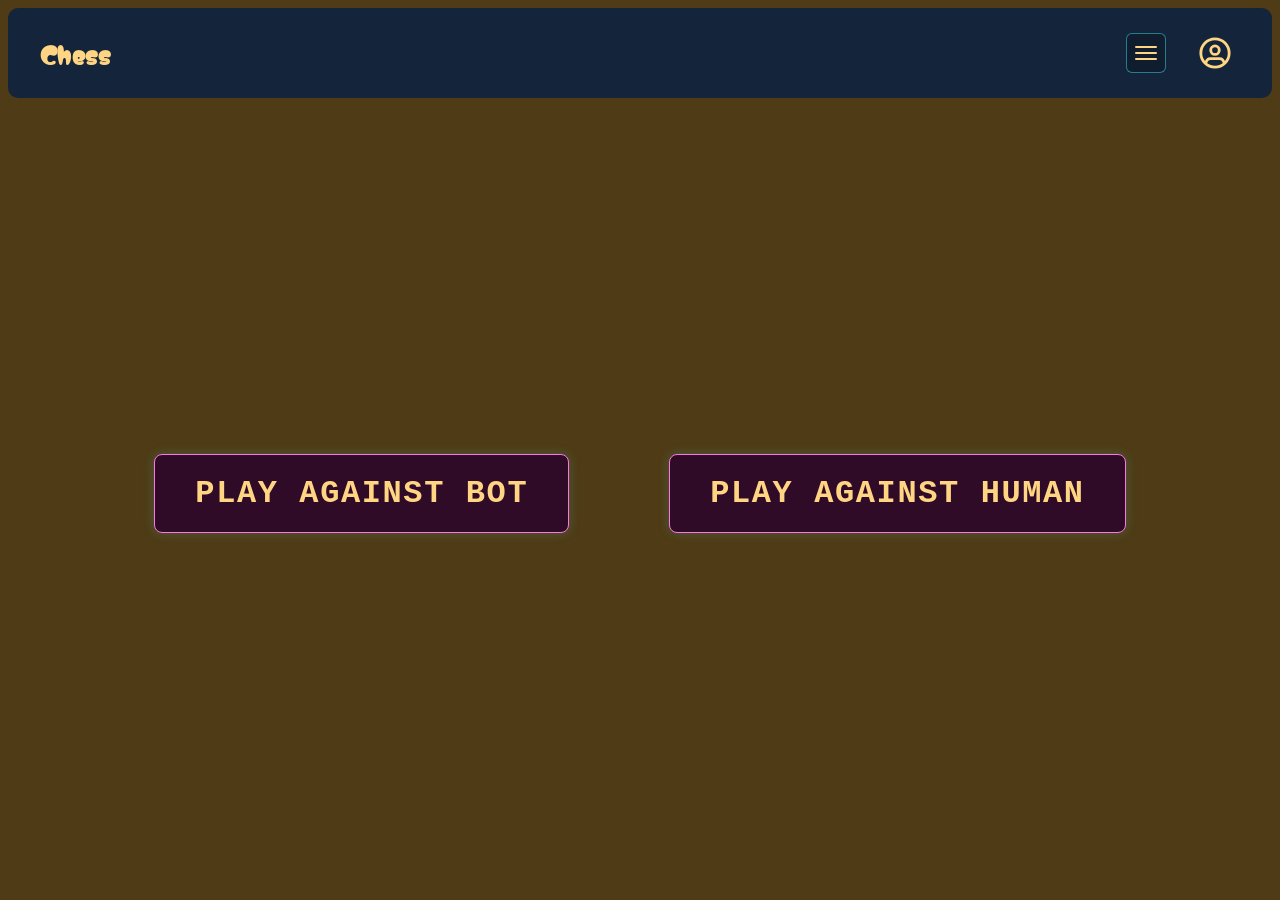
==== src/main/resources/static/play.html @ 2b7f992f "implemented teh setup of a good web page where player can play with boot and other player that are c" ====
<!DOCTYPE html>
<html lang="en">
<head>
    <link rel="stylesheet" href="./css/variables.css">
    <link rel="stylesheet" href="./css/layout.css">
    <link rel="stylesheet" href="./css/controls.css">
    <link rel="stylesheet" href="./css/board.css">
    <link rel="stylesheet" href="./css/overlay.css">
    <link rel="stylesheet" href="./css/board.css">
    <link rel="stylesheet" href="./css/overlay.css">
    <link rel="preconnect" href="https://fonts.googleapis.com">
    <link rel="preconnect" href="https://fonts.gstatic.com" crossorigin>
    <link href="https://fonts.googleapis.com/css2?family=Matemasie&family=Ubuntu+Mono:ital,wght@0,400;0,700;1,400;1,700&display=swap" rel="stylesheet">
    <meta charset="UTF-8">
    <meta name="viewport" content="width=device-width, initial-scale=1.0">

</head>
<body>
    <nav class="navbar">
        <div class="navbar-brand">
            <a class="navbar-brand-link" href="./index.html" aria-label="Go to home page">
                <span class="navbar-title">Chess</span>
            </a>
        </div>

        <ul class="navbar-links" id="navbar-links">
            <li><a href="./play.html" class="navbar-link active">Play</a></li>
            <li><a href="#" class="navbar-link">Stats</a></li>
            <li><a href="#" class="navbar-link">Settings</a></li>
        </ul>

        <button class="navbar-menu-button" id="navbar-menu-button" type="button" aria-label="Open navigation menu" aria-expanded="false" aria-controls="navbar-links">
            <span></span>
            <span></span>
            <span></span>
        </button>

        <button class="navbar-profile" title="Profile" aria-label="Profile">
            <svg xmlns="http://www.w3.org/2000/svg" width="40" height="40" viewBox="0 0 24 24" fill="none" stroke="currentColor" stroke-width="2" stroke-linecap="round" stroke-linejoin="round">
                <path d="M5.52 19c.64-2.2 1.84-3 3.22-3h6.52c1.38 0 2.58.8 3.22 3"/>
                <circle cx="12" cy="10" r="3"/>
                <circle cx="12" cy="12" r="10"/>
            </svg>
        </button>
    </nav>

    <div class="game-mode">
        <div>
            <button id="play-bot-button" class="btn btn-primary">Play against Bot</button>
        </div>
        <div>
            <button id="play-human-button" class="btn btn-primary">Play against Human</button>
        </div>
    </div>

    <div class="game-layout game-board-screen">
        <div class="right-panel">
            <div class="player-content">
                <div class="profile">
                    <div id="player1-avatar" class="profile-avatar">
                        <svg xmlns="http://www.w3.org/2000/svg" width="40" height="40" fill="currentColor" class="bi bi-robot" viewBox="0 0 16 16">
                            <path d="M6 12.5a.5.5 0 0 1 .5-.5h3a.5.5 0 0 1 0 1h-3a.5.5 0 0 1-.5-.5M3 8.062C3 6.76 4.235 5.765 5.53 5.886a26.6 26.6 0 0 0 4.94 0C11.765 5.765 13 6.76 13 8.062v1.157a.93.93 0 0 1-.765.935c-.845.147-2.34.346-4.235.346s-3.39-.2-4.235-.346A.93.93 0 0 1 3 9.219zm4.542-.827a.25.25 0 0 0-.217.068l-.92.9a25 25 0 0 1-1.871-.183.25.25 0 0 0-.068.495c.55.076 1.232.149 2.02.193a.25.25 0 0 0 .189-.071l.754-.736.847 1.71a.25.25 0 0 0 .404.062l.932-.97a25 25 0 0 0 1.922-.188.25.25 0 0 0-.068-.495c-.538.074-1.207.145-1.98.189a.25.25 0 0 0-.166.076l-.754.785-.842-1.7a.25.25 0 0 0-.182-.135"/>
                            <path d="M8.5 1.866a1 1 0 1 0-1 0V3h-2A4.5 4.5 0 0 0 1 7.5V8a1 1 0 0 0-1 1v2a1 1 0 0 0 1 1v1a2 2 0 0 0 2 2h10a2 2 0 0 0 2-2v-1a1 1 0 0 0 1-1V9a1 1 0 0 0-1-1v-.5A4.5 4.5 0 0 0 10.5 3h-2zM14 7.5V13a1 1 0 0 1-1 1H3a1 1 0 0 1-1-1V7.5A3.5 3.5 0 0 1 5.5 4h5A3.5 3.5 0 0 1 14 7.5"/>
                        </svg>
                    </div>
                    <div class="profile-info">
                        <span id="player1-name" class="profile-name">Player 1</span>
                        <span class="profile-rating">1200</span>
                    </div>
                </div> 
                <div class="clock">
                    <span id="clock1" class="clock-time">00:00</span>
                </div>
            </div>
            <div class="grid-board"></div>
            <div class="player-content">
                <div class="profile">
                <div id="player2-avatar" class="profile-avatar">
                    <svg xmlns="http://www.w3.org/2000/svg" width="40" height="40" fill="currentColor" class="bi bi-person-fill" viewBox="0 0 16 16">
                        <path d="M3 14s-1 0-1-1 1-4 6-4 6 3 6 4-1 1-1 1zm5-6a3 3 0 1 0 0-6 3 3 0 0 0 0 6"/>
                    </svg>
                </div>
                <div class="profile-info">
                    <span id="player2-name" class="profile-name">Player 2</span>
                    <span class="profile-rating">1200</span>
                </div>
                </div>
                <div class="clock">
                    <span id="clock2" class="clock-time">00:00</span>
                </div>
            </div>
            
        </div>
    </div>

    <div id="game-over-overlay" class="game-over-overlay" aria-live="polite" aria-atomic="true">
        <div class="game-over-card">
            <h2 id="game-over-title">Game Over</h2>
            <p id="game-over-detail"></p>
            <button id="play-again-button" class="btn btn-primary">Play Again</button>
        </div>
    </div>

    <script type="module" src="./js/main.js"></script>
</body>
</html>
---- src/main/resources/static/css/variables.css ----
/* Central theme tokens. Every color/size a theme or settings UI would
   want to change lives here as a custom property; every other
   stylesheet references the variable instead of a literal value.
   A board color picker just needs to call, e.g.:
   document.documentElement.style.setProperty('--color-square-dark', value) */

:root {
    /* Board */
    --square-size: 80px;
    --color-square-light: #F5F5F4;
    --color-square-dark: #6A9B41;
    --color-square-selected: rgba(249, 249, 148, 0.8);
    --color-square-last-move: rgba(181, 205, 58, 0.8);
    --color-move-indicator: rgba(0, 0, 0, 0.2);

    /* Neon cyan and pink accents */
    --color-accent: #300b28;
    --color-accent-border: #ff75e5;
    --color-accent-hover: #ff5be0;
    --color-accent-glow: rgba(255, 43, 214, 0.65);

    /* Panels & surfaces */
    --color-page-bg: #4F3B15;
    --color-panel-bg: rgba(40, 85, 145, 0.96);
    --color-panel-bg-alt: rgba(15, 49, 76, 0.96);
    --color-panel-bg-hover: rgba(20, 77, 103, 0.96);
    --color-border-subtle: rgba(65, 244, 255, 0.45);
    --color-overlay-bg: rgba(2, 8, 20, 0.78);
    --color-navbar: #14243A;
    --color-navbar-link: #8ffcff;

    /* Text */
    --color-text: #FFD482;

    /* Shadows */
    --shadow-sm: 0 0 12px rgba(65, 244, 255, 0.18);
    --shadow-md: 0 0 20px rgba(65, 244, 255, 0.24);
    --shadow-lg: 0 0 60px rgba(255, 43, 214, 0.3);
}
---- src/main/resources/static/css/layout.css ----
/* Page-level layout: how the panels and page chrome are arranged.
   Nothing board-specific lives here. */

body {
    display: flex;
    flex-direction: column;
    align-items: center;
    font-family: sans-serif;
    background: var(--color-page-bg);
}

h1 {
    color: var(--color-text);
    margin-bottom: 40px;
}

.game-layout {
    display: flex;
    flex-direction: row;
    align-items: center;
    justify-content: center;
    gap: 100px;
    width: 100%;
    min-height: calc(100vh - 110px);
    max-width: 1200px;
}

.game-mode {
    display: flex;
    flex-direction: row;
    align-items: center;
    justify-content: center;
    gap: 100px;
    min-height: calc(100vh - 110px);
    width: 100%;
    font-family: "Ubuntu Mono", monospace;
}

.game-mode.is-hidden {
    display: none;
}

.game-board-screen {
    display: none;
}

.game-board-screen.is-visible {
    display: flex;
}

.profile {
    display: flex;
    align-self: center;
    justify-content: center;
    gap: 12px;
    margin-bottom: 16px;
}

.player-content {
    display: flex;
    align-items: center;
    justify-content: space-between;
    width: 100%;
}

.profile-name {
    font-family: "Ubuntu Mono", monospace;
    font-size: 1.5rem;
    font-weight: 600;
    color: var(--color-text);
}

.profile-avatar{
    display: flex;
    align-items: center;
    justify-content: center;
    width: 50px;
    height: 50px;
    background: #ddcfcf;
    color: black;
    font-size: 1.5rem;
    font-weight: bold;
    border-radius: 20%;
}

.clock{
    display: flex;
    align-items: center;
    justify-content: center;
    min-width: 90px;
    padding: 8px 12px;
    border: 2px solid var(--color-border-subtle);
    border-radius: 4px;
    background: var(--color-panel-bg-alt);
    color: var(--color-text);
    font-family: "Ubuntu Mono", monospace;
    font-size: 1.5rem;
    font-weight: 700;
}
.profile-rating {
    font-family: "Ubuntu Mono", monospace;
    font-size: 1.5rem;
    color: var(--color-text);
}

.board-only .left-panel {
    display: none;
}

.left-panel {
    display: flex;
    flex-direction: column;
    align-items: center;
    gap: 16px;
}
.right-panel {
    display: flex;
    flex-direction: column;
    align-items: center;
    gap: 16px;
}



.navbar {
    position: relative;
    display: flex;
    justify-content: space-between;
    align-items: center;
    background: var(--color-navbar);
    width: 100%;
    box-sizing: border-box;
    border-radius: 10px;
    padding: 25px 32px;
    gap: 24px;
}

.navbar-brand {
    display: flex;
    align-items: center;
    gap: 10px;
    color: var(--color-text);
    font-family: "Matemasie", cursive;
    font-weight: 700;
    font-size: 1.4rem;
    letter-spacing: 0.02em;
}

.navbar-brand-link {
    color: inherit;
    text-decoration: none;
}


.navbar-links {
    position: absolute;
    top: calc(100% + 8px);
    right: 32px;
    z-index: 1;
    display: flex;
    flex-direction: column;
    gap: 8px;
    min-width: 150px;
    list-style: none;
    margin: 0;
    padding: 12px;
    border: 1px solid var(--color-border-subtle);
    border-radius: 8px;
    background: var(--color-navbar);
    box-shadow: var(--shadow-md);
    opacity: 0;
    pointer-events: none;
    transform: translateX(120%);
    visibility: hidden;
    transition: opacity 0.25s ease, transform 0.25s ease, visibility 0.25s ease;
}

.navbar-menu-button {
    display: flex;
    flex-direction: column;
    justify-content: center;
    gap: 4px;
    width: 40px;
    height: 40px;
    padding: 8px;
    border: 1px solid var(--color-border-subtle);
    border-radius: 6px;
    background: rgba(0, 0, 0, 0.18);
    color: var(--color-text);
    cursor: pointer;
    margin-left: auto;
}

.navbar-menu-button span {
    display: block;
    width: 100%;
    height: 2px;
    border-radius: 2px;
    background: currentColor;
}

.navbar-menu-button:hover {
    background: rgba(0, 0, 0, 0.32);
}

.navbar-links.is-open {
    opacity: 1;
    pointer-events: auto;
    transform: translateX(0);
    visibility: visible;
}

.navbar-link {
    color: var(--color-navbar-link);
    text-decoration: none;
    font-weight: 600;
    font-size: 1.2rem;
    font-family: "Ubuntu Mono", monospace;
    padding: 6px 2px;
    border-bottom: 2px solid transparent;
    transition: color 0.2s ease, border-color 0.2s ease, font-size 0.2s ease;
}

.navbar-link:hover {
    color: var(--color-navbar-link);
    font-size: 1.4rem;
}

.navbar-link.active {
    color: var(--color-text);
}

.navbar-profile {
    display: flex;
    align-items: center;
    justify-content: center;
    width: 50px;
    height: 36px;
    flex-shrink: 0;
    border: 2px solid transparent;
    background: var(--color-navbar);
    color: var(--color-text);
    cursor: pointer;
   
}
---- src/main/resources/static/css/controls.css ----
/* Buttons and the FEN input row. New buttons follow this .btn pattern. */

.controls-container {
    display: flex;
    gap: 20px;
    z-index: 10;
}

.btn {
    padding: 20px 40px;
    font-size: 2rem;
    font-weight: bold;
    color: var(--color-text);
    background-color: var(--color-panel-bg-alt);
    border: 1px solid var(--color-border-subtle);
    border-radius: 8px;
    cursor: pointer;
    transition: all 0.2s ease;
    box-shadow: var(--shadow-sm);
    font-family: "Ubuntu Mono", monospace;
    text-transform: uppercase;
    letter-spacing: 0.05em;
}

.btn:hover {
    background-color: var(--color-panel-bg-hover);
    transform: translateY(-2px);
    box-shadow: var(--shadow-md);
}

.btn:active {
    transform: translateY(1px);
    box-shadow: 0 4px 8px rgba(0, 0, 0, 0.2);
}

/* Specific style to make the Play Engine button pop */
.btn-primary {
    background-color: var(--color-accent);
    border-color: var(--color-accent-border);
}

.btn-primary:hover {
    background-color: var(--color-accent-hover);
}

.fen-container {
    display: flex;
    gap: 12px;
    z-index: 10;
    width: 100%;
    max-width: 550px;
}

#fen-input {
    flex-grow: 1;
    padding: 12px 16px;
    font-size: 1rem;
    color: var(--color-text);
    background-color: var(--color-panel-bg);
    border: 1px solid var(--color-border-subtle);
    border-radius: 8px;
    font-family: inherit;
    box-shadow: inset 0 2px 4px rgba(0, 0, 0, 0.3);
}

#fen-input:focus {
    outline: none;
    border-color: var(--color-accent-border);
    box-shadow: 0 0 8px var(--color-accent-glow);
}
---- src/main/resources/static/css/board.css ----
/* The board itself: grid, squares, pieces, drag ghost, move indicators. */

.grid-board {
    display: grid;
    grid-template-columns: repeat(8, 1fr);
    width: calc(var(--square-size) * 8);
    border: 10px solid var(--color-accent);
    border-radius: 10px;
    user-select: none;
}

.square {
    position: relative;
    height: var(--square-size);
}

.light-square {
    background-color: var(--color-square-light);
}

.dark-square {
    background-color: var(--color-square-dark);
}

.selected-square {
    background-color: var(--color-square-selected) !important;
}

.last-move-highlight {
    background-color: var(--color-square-last-move) !important;
}

.piece {
    cursor: grab;
}

.piece:active {
    cursor: grabbing;
}

.dragging-piece {
    position: absolute;
    width: 128px;
    height: 128px;
    pointer-events: none;
    z-index: 1000;
    transform: translate(-50%, -50%);
}

.grid-board.flipped .piece {
    transform: rotate(180deg);
}

.grid-board.flipped {
    transform: rotate(180deg);
}

/* Keep the floating piece upright when dragging */
.dragging-piece.flipped-drag {
    transform: rotate(180deg);
}

.legal-move-indicator {
    position: absolute;
    top: 50%;
    left: 50%;
    transform: translate(-50%, -50%);
    z-index: 5;
    pointer-events: none;
    width: 25px;
    height: 25px;
    border-radius: 50%;
    background-color: var(--color-move-indicator);
}

.legal-capture-indicator {
    position: absolute;
    top: 50%;
    left: 50%;
    transform: translate(-50%, -50%);
    z-index: 5;
    pointer-events: none;

    /* Make the circle bigger, but hollow! */
    width: 65px;
    height: 65px;
    border-radius: 50%;
    background-color: transparent; /* Empty middle */

    /* A thick transparent border to create the 'target ring' look */
    border: 7px solid var(--color-move-indicator);
}
---- src/main/resources/static/css/overlay.css ----
/* Things that float above the board: the promotion picker and the
   game-over modal. */

.promotion-menu {
    position: absolute;
    left: 0;
    background-color: white;
    border: 2px solid #333;
    box-shadow: 0px 4px 8px rgba(0, 0, 0, 0.5);
    display: flex;
    flex-direction: row;
    z-index: 1000;
    border-radius: 5px;
    overflow: hidden;
}

.promotion-option {
    width: var(--square-size);
    height: var(--square-size);
    cursor: pointer;
    background-color: rgba(255, 255, 255, 0.9);
}

.promotion-option:hover {
    background-color: lightblue; /* Highlights the piece they hover over */
}

.game-over-overlay {
    position: fixed;
    inset: 0;
    display: none;
    align-items: center;
    justify-content: center;
    background: var(--color-overlay-bg);
    z-index: 2000;
}

.game-over-overlay.visible {
    display: flex;
}

.game-over-card {
    min-width: min(92vw, 420px);
    padding: 28px 32px;
    border-radius: 18px;
    border: 1px solid var(--color-border-subtle);
    background: linear-gradient(145deg, var(--color-panel-bg), var(--color-panel-bg-alt));
    box-shadow: var(--shadow-lg);
    text-align: center;
    color: var(--color-text);
}

.game-over-card h2 {
    margin: 0 0 12px;
    font-size: 2rem;
    letter-spacing: 0.08em;
    text-transform: uppercase;
}

.game-over-card p {
    margin: 0;
    font-size: 1.1rem;
    line-height: 1.5;
}
---- src/main/resources/static/css/board.css ----
/* The board itself: grid, squares, pieces, drag ghost, move indicators. */

.grid-board {
    display: grid;
    grid-template-columns: repeat(8, 1fr);
    width: calc(var(--square-size) * 8);
    border: 10px solid var(--color-accent);
    border-radius: 10px;
    user-select: none;
}

.square {
    position: relative;
    height: var(--square-size);
}

.light-square {
    background-color: var(--color-square-light);
}

.dark-square {
    background-color: var(--color-square-dark);
}

.selected-square {
    background-color: var(--color-square-selected) !important;
}

.last-move-highlight {
    background-color: var(--color-square-last-move) !important;
}

.piece {
    cursor: grab;
}

.piece:active {
    cursor: grabbing;
}

.dragging-piece {
    position: absolute;
    width: 128px;
    height: 128px;
    pointer-events: none;
    z-index: 1000;
    transform: translate(-50%, -50%);
}

.grid-board.flipped .piece {
    transform: rotate(180deg);
}

.grid-board.flipped {
    transform: rotate(180deg);
}

/* Keep the floating piece upright when dragging */
.dragging-piece.flipped-drag {
    transform: rotate(180deg);
}

.legal-move-indicator {
    position: absolute;
    top: 50%;
    left: 50%;
    transform: translate(-50%, -50%);
    z-index: 5;
    pointer-events: none;
    width: 25px;
    height: 25px;
    border-radius: 50%;
    background-color: var(--color-move-indicator);
}

.legal-capture-indicator {
    position: absolute;
    top: 50%;
    left: 50%;
    transform: translate(-50%, -50%);
    z-index: 5;
    pointer-events: none;

    /* Make the circle bigger, but hollow! */
    width: 65px;
    height: 65px;
    border-radius: 50%;
    background-color: transparent; /* Empty middle */

    /* A thick transparent border to create the 'target ring' look */
    border: 7px solid var(--color-move-indicator);
}
---- src/main/resources/static/css/overlay.css ----
/* Things that float above the board: the promotion picker and the
   game-over modal. */

.promotion-menu {
    position: absolute;
    left: 0;
    background-color: white;
    border: 2px solid #333;
    box-shadow: 0px 4px 8px rgba(0, 0, 0, 0.5);
    display: flex;
    flex-direction: row;
    z-index: 1000;
    border-radius: 5px;
    overflow: hidden;
}

.promotion-option {
    width: var(--square-size);
    height: var(--square-size);
    cursor: pointer;
    background-color: rgba(255, 255, 255, 0.9);
}

.promotion-option:hover {
    background-color: lightblue; /* Highlights the piece they hover over */
}

.game-over-overlay {
    position: fixed;
    inset: 0;
    display: none;
    align-items: center;
    justify-content: center;
    background: var(--color-overlay-bg);
    z-index: 2000;
}

.game-over-overlay.visible {
    display: flex;
}

.game-over-card {
    min-width: min(92vw, 420px);
    padding: 28px 32px;
    border-radius: 18px;
    border: 1px solid var(--color-border-subtle);
    background: linear-gradient(145deg, var(--color-panel-bg), var(--color-panel-bg-alt));
    box-shadow: var(--shadow-lg);
    text-align: center;
    color: var(--color-text);
}

.game-over-card h2 {
    margin: 0 0 12px;
    font-size: 2rem;
    letter-spacing: 0.08em;
    text-transform: uppercase;
}

.game-over-card p {
    margin: 0;
    font-size: 1.1rem;
    line-height: 1.5;
}
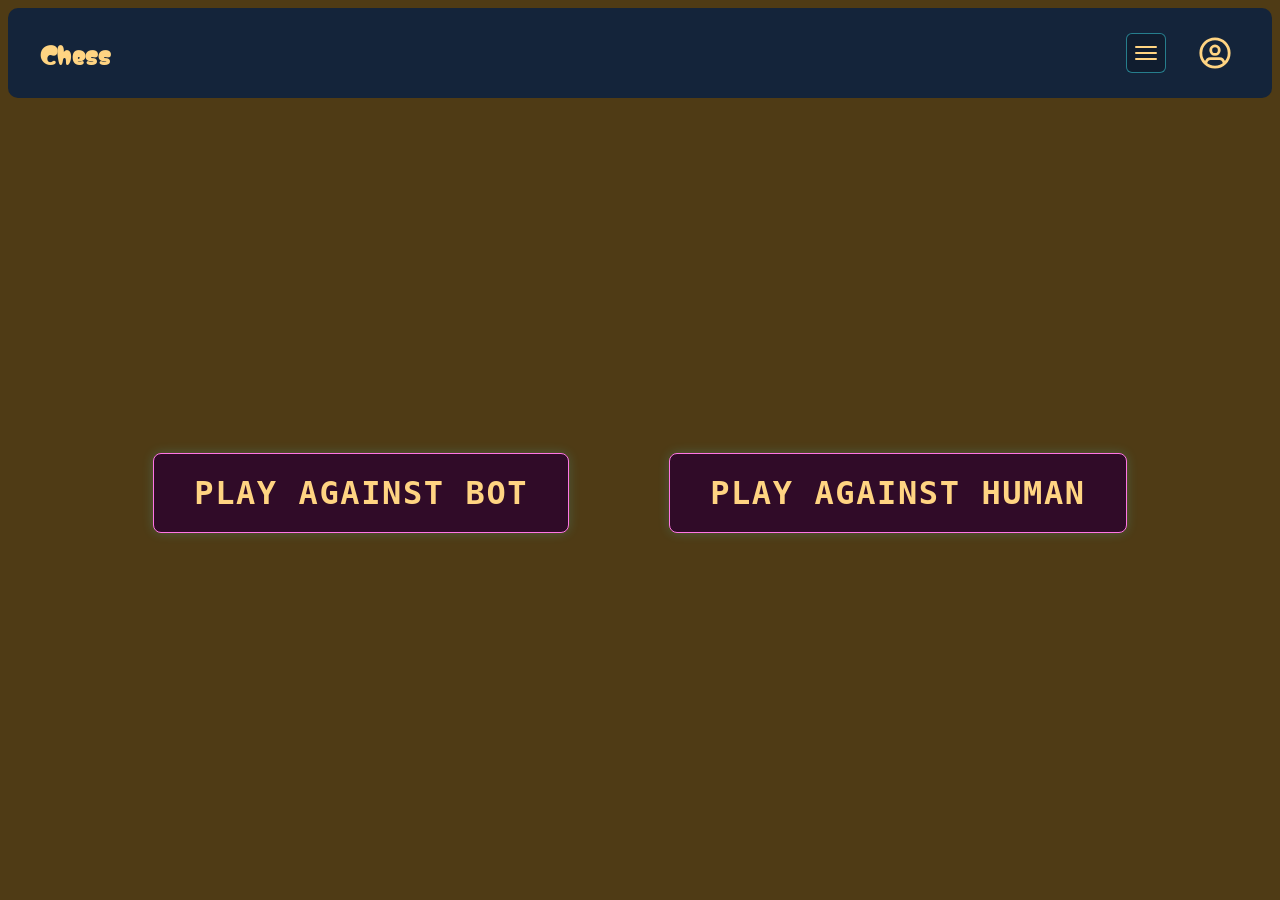
==== commit 2f985551: "Add account persistence groundwork, sign-in page, and perft test Adds JPA entities, repositories, an" ====
--- a/src/main/resources/static/play.html
+++ b/src/main/resources/static/play.html
@@ -16,40 +16,14 @@
 
 </head>
 <body>
-    <nav class="navbar">
-        <div class="navbar-brand">
-            <a class="navbar-brand-link" href="./index.html" aria-label="Go to home page">
-                <span class="navbar-title">Chess</span>
-            </a>
-        </div>
-
-        <ul class="navbar-links" id="navbar-links">
-            <li><a href="./play.html" class="navbar-link active">Play</a></li>
-            <li><a href="#" class="navbar-link">Stats</a></li>
-            <li><a href="#" class="navbar-link">Settings</a></li>
-        </ul>
-
-        <button class="navbar-menu-button" id="navbar-menu-button" type="button" aria-label="Open navigation menu" aria-expanded="false" aria-controls="navbar-links">
-            <span></span>
-            <span></span>
-            <span></span>
-        </button>
-
-        <button class="navbar-profile" title="Profile" aria-label="Profile">
-            <svg xmlns="http://www.w3.org/2000/svg" width="40" height="40" viewBox="0 0 24 24" fill="none" stroke="currentColor" stroke-width="2" stroke-linecap="round" stroke-linejoin="round">
-                <path d="M5.52 19c.64-2.2 1.84-3 3.22-3h6.52c1.38 0 2.58.8 3.22 3"/>
-                <circle cx="12" cy="10" r="3"/>
-                <circle cx="12" cy="12" r="10"/>
-            </svg>
-        </button>
-    </nav>
+    <div id="navbar"></div>
 
     <div class="game-mode">
         <div>
-            <button id="play-bot-button" class="btn btn-primary">Play against Bot</button>
+            <button type ="button" id="play-bot-button" class="btn btn-primary">Play against Bot</button>
         </div>
         <div>
-            <button id="play-human-button" class="btn btn-primary">Play against Human</button>
+            <button type ="button" id="play-human-button" class="btn btn-primary">Play against Human</button>
         </div>
     </div>
 
@@ -66,8 +40,10 @@
                     <div class="profile-info">
                         <span id="player1-name" class="profile-name">Player 1</span>
                         <span class="profile-rating">1200</span>
+                        <div class="material-status" id="black-material" aria-label="Pieces captured by player 1"></div>
+                        <span class="material-score" id="black-material-score" ></span>
                     </div>
-                </div> 
+                </div>
                 <div class="clock">
                     <span id="clock1" class="clock-time">00:00</span>
                 </div>
@@ -83,6 +59,8 @@
                 <div class="profile-info">
                     <span id="player2-name" class="profile-name">Player 2</span>
                     <span class="profile-rating">1200</span>
+                    <div class="material-status" id="white-material" aria-label="Pieces captured by player 2"></div>
+                    <span class="material-score" id="white-material-score"></span>
                 </div>
                 </div>
                 <div class="clock">
@@ -101,6 +79,7 @@
         </div>
     </div>
 
+    <script type="module" src="./js/navbar.js"></script>
     <script type="module" src="./js/main.js"></script>
 </body>
 </html>
--- a/src/main/resources/static/css/layout.css
+++ b/src/main/resources/static/css/layout.css
@@ -68,6 +68,13 @@
     font-size: 1.5rem;
     font-weight: 600;
     color: var(--color-text);
+}
+
+.profile-info {
+    display: flex;
+    flex-direction: column;
+    align-items: flex-start;
+    gap: 2px;
 }
 
 .profile-avatar{
@@ -120,10 +127,54 @@
     gap: 16px;
 }
 
+.material-status {
+    display: flex;
+    align-items: center;
+    flex-wrap: wrap;
+    gap: 2px;
+    min-height: 20px;
+    max-width: 180px;
+}
+
+.material-score {
+    color: var(--color-text);
+    font-family: "Ubuntu Mono", monospace;
+    font-size: 0.85rem;
+    font-weight: 700;
+    min-height: 1em;
+}
+
+.captured-piece {
+    width: 18px;
+    height: 18px;
+    object-fit: contain;
+}
+
+#navbar {
+    width: 100%;
+}
+
+body::before {
+    position: fixed;
+    inset: 0;
+    z-index: 1;
+    content: "";
+    opacity: 0;
+    pointer-events: none;
+    transition: opacity 0.25s ease, backdrop-filter 0.25s ease;
+}
+
+body.auth-page.menu-open::before {
+    opacity: 1;
+    pointer-events: auto;
+    backdrop-filter: blur(6px);
+}
+
 
 
 .navbar {
     position: relative;
+    z-index: 2;
     display: flex;
     justify-content: space-between;
     align-items: center;
@@ -153,24 +204,26 @@
 
 
 .navbar-links {
-    position: absolute;
-    top: calc(100% + 8px);
-    right: 32px;
+    position: fixed;
+    top: 100px;
+    right: 12px;
+    bottom: 0;
+    box-sizing: border-box;
     z-index: 1;
     display: flex;
     flex-direction: column;
-    gap: 8px;
-    min-width: 150px;
+    gap: 10px;
+    width: min(340px, 80vw);
     list-style: none;
     margin: 0;
-    padding: 12px;
+    padding: 10px 24px 24px;
     border: 1px solid var(--color-border-subtle);
-    border-radius: 8px;
+    border-radius: 12px;
     background: var(--color-navbar);
     box-shadow: var(--shadow-md);
     opacity: 0;
     pointer-events: none;
-    transform: translateX(120%);
+    transform: translateX(100%);
     visibility: hidden;
     transition: opacity 0.25s ease, transform 0.25s ease, visibility 0.25s ease;
 }
@@ -214,7 +267,7 @@
     color: var(--color-navbar-link);
     text-decoration: none;
     font-weight: 600;
-    font-size: 1.2rem;
+    font-size: 1.8rem;
     font-family: "Ubuntu Mono", monospace;
     padding: 6px 2px;
     border-bottom: 2px solid transparent;
@@ -223,7 +276,7 @@
 
 .navbar-link:hover {
     color: var(--color-navbar-link);
-    font-size: 1.4rem;
+    font-size: 2rem;
 }
 
 .navbar-link.active {
--- a/src/main/resources/static/css/overlay.css
+++ b/src/main/resources/static/css/overlay.css
@@ -12,6 +12,10 @@
     z-index: 1000;
     border-radius: 5px;
     overflow: hidden;
+}
+
+.promotion-menu.flipped-promotion-menu {
+    transform: rotate(180deg);
 }
 
 .promotion-option {
--- a/src/main/resources/static/css/overlay.css
+++ b/src/main/resources/static/css/overlay.css
@@ -12,6 +12,10 @@
     z-index: 1000;
     border-radius: 5px;
     overflow: hidden;
+}
+
+.promotion-menu.flipped-promotion-menu {
+    transform: rotate(180deg);
 }
 
 .promotion-option {
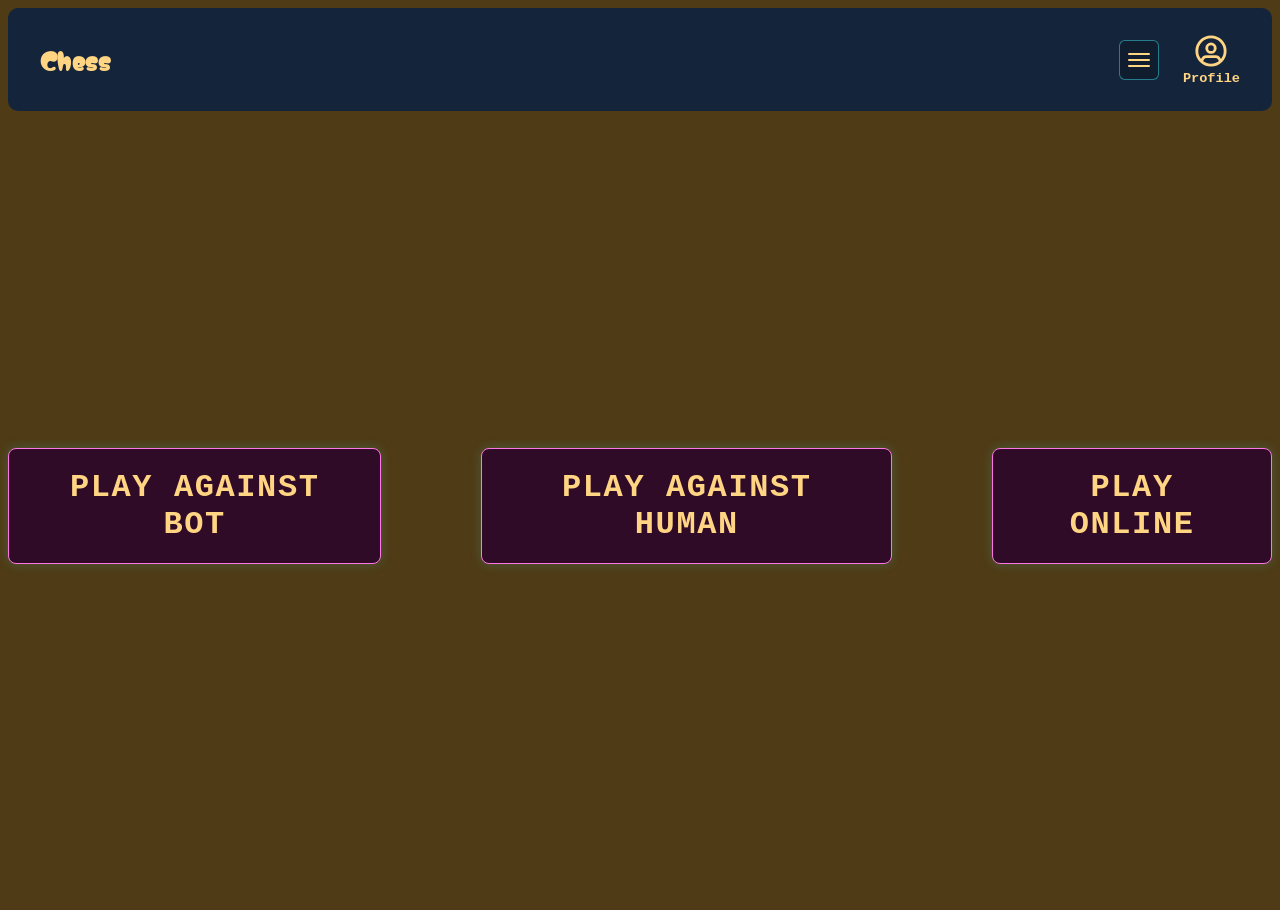
==== commit 0533dda7: "added board colour and aded pvp but not fully finished" ====
--- a/src/main/resources/static/play.html
+++ b/src/main/resources/static/play.html
@@ -25,10 +25,18 @@
         <div>
             <button type ="button" id="play-human-button" class="btn btn-primary">Play against Human</button>
         </div>
+        <div>
+            <button type ="button" id="play-online-button" class="btn btn-primary">Play Online</button>
+        </div>
+        <div id="matchmaking" class="matchmaking" hidden>
+            <p id="matchmaking-status" class="matchmaking-status" aria-live="polite">Searching for an opponent…</p>
+            <button type="button" id="cancel-search-button" class="btn">Cancel</button>
+        </div>
     </div>
 
     <div class="game-layout game-board-screen">
         <div class="right-panel">
+            <p id="online-status" class="online-status" aria-live="polite" hidden></p>
             <div class="player-content">
                 <div class="profile">
                     <div id="player1-avatar" class="profile-avatar">
--- a/src/main/resources/static/css/layout.css
+++ b/src/main/resources/static/css/layout.css
@@ -285,15 +285,35 @@
 
 .navbar-profile {
     display: flex;
+    flex-direction: column;
+    align-items: center;
+    justify-content: center;
+    gap: 2px;
+    min-width: 50px;
+    flex-shrink: 0;
+    color: var(--color-text);
+}
+
+.navbar-profile-button {
+    display: flex;
     align-items: center;
     justify-content: center;
     width: 50px;
     height: 36px;
-    flex-shrink: 0;
     border: 2px solid transparent;
     background: var(--color-navbar);
-    color: var(--color-text);
+    color: inherit;
     cursor: pointer;
-   
-}
-
+}
+
+.navbar-username {
+    max-width: 120px;
+    overflow: hidden;
+    color: var(--color-text);
+    font-family: "Ubuntu Mono", monospace;
+    font-size: 0.85rem;
+    font-weight: 700;
+    text-overflow: ellipsis;
+    white-space: nowrap;
+}
+
--- a/src/main/resources/static/css/controls.css
+++ b/src/main/resources/static/css/controls.css
@@ -68,3 +68,31 @@
     border-color: var(--color-accent-border);
     box-shadow: 0 0 8px var(--color-accent-glow);
 }
+
+/* Online play: the "Searching for an opponent" box in the menu, and the "whose move" line above the board */
+.matchmaking {
+    display: flex;
+    flex-direction: column;
+    align-items: center;
+    gap: 24px;
+}
+
+.matchmaking[hidden],
+.online-status[hidden],
+.game-mode > [hidden] {
+    display: none;
+}
+
+.matchmaking-status {
+    margin: 0;
+    font-size: 2rem;
+    font-weight: bold;
+    color: var(--color-text);
+}
+
+.online-status {
+    margin: 0;
+    font-size: 1.2rem;
+    font-weight: bold;
+    color: var(--color-text);
+}
--- a/src/main/resources/static/css/board.css
+++ b/src/main/resources/static/css/board.css
@@ -22,12 +22,15 @@
     background-color: var(--color-square-dark);
 }
 
-.selected-square {
-    background-color: var(--color-square-selected) !important;
+/* Highlights are see-through tints painted ON TOP of the square's own colour (a background-image
+   sits above the background-color), so light and dark squares stay distinguishable in every theme.
+   Selected comes second so it wins when a square is both. */
+.last-move-highlight {
+    background-image: linear-gradient(var(--color-square-last-move), var(--color-square-last-move));
 }
 
-.last-move-highlight {
-    background-color: var(--color-square-last-move) !important;
+.selected-square {
+    background-image: linear-gradient(var(--color-square-selected), var(--color-square-selected));
 }
 
 .piece {
--- a/src/main/resources/static/css/board.css
+++ b/src/main/resources/static/css/board.css
@@ -22,12 +22,15 @@
     background-color: var(--color-square-dark);
 }
 
-.selected-square {
-    background-color: var(--color-square-selected) !important;
+/* Highlights are see-through tints painted ON TOP of the square's own colour (a background-image
+   sits above the background-color), so light and dark squares stay distinguishable in every theme.
+   Selected comes second so it wins when a square is both. */
+.last-move-highlight {
+    background-image: linear-gradient(var(--color-square-last-move), var(--color-square-last-move));
 }
 
-.last-move-highlight {
-    background-color: var(--color-square-last-move) !important;
+.selected-square {
+    background-image: linear-gradient(var(--color-square-selected), var(--color-square-selected));
 }
 
 .piece {
